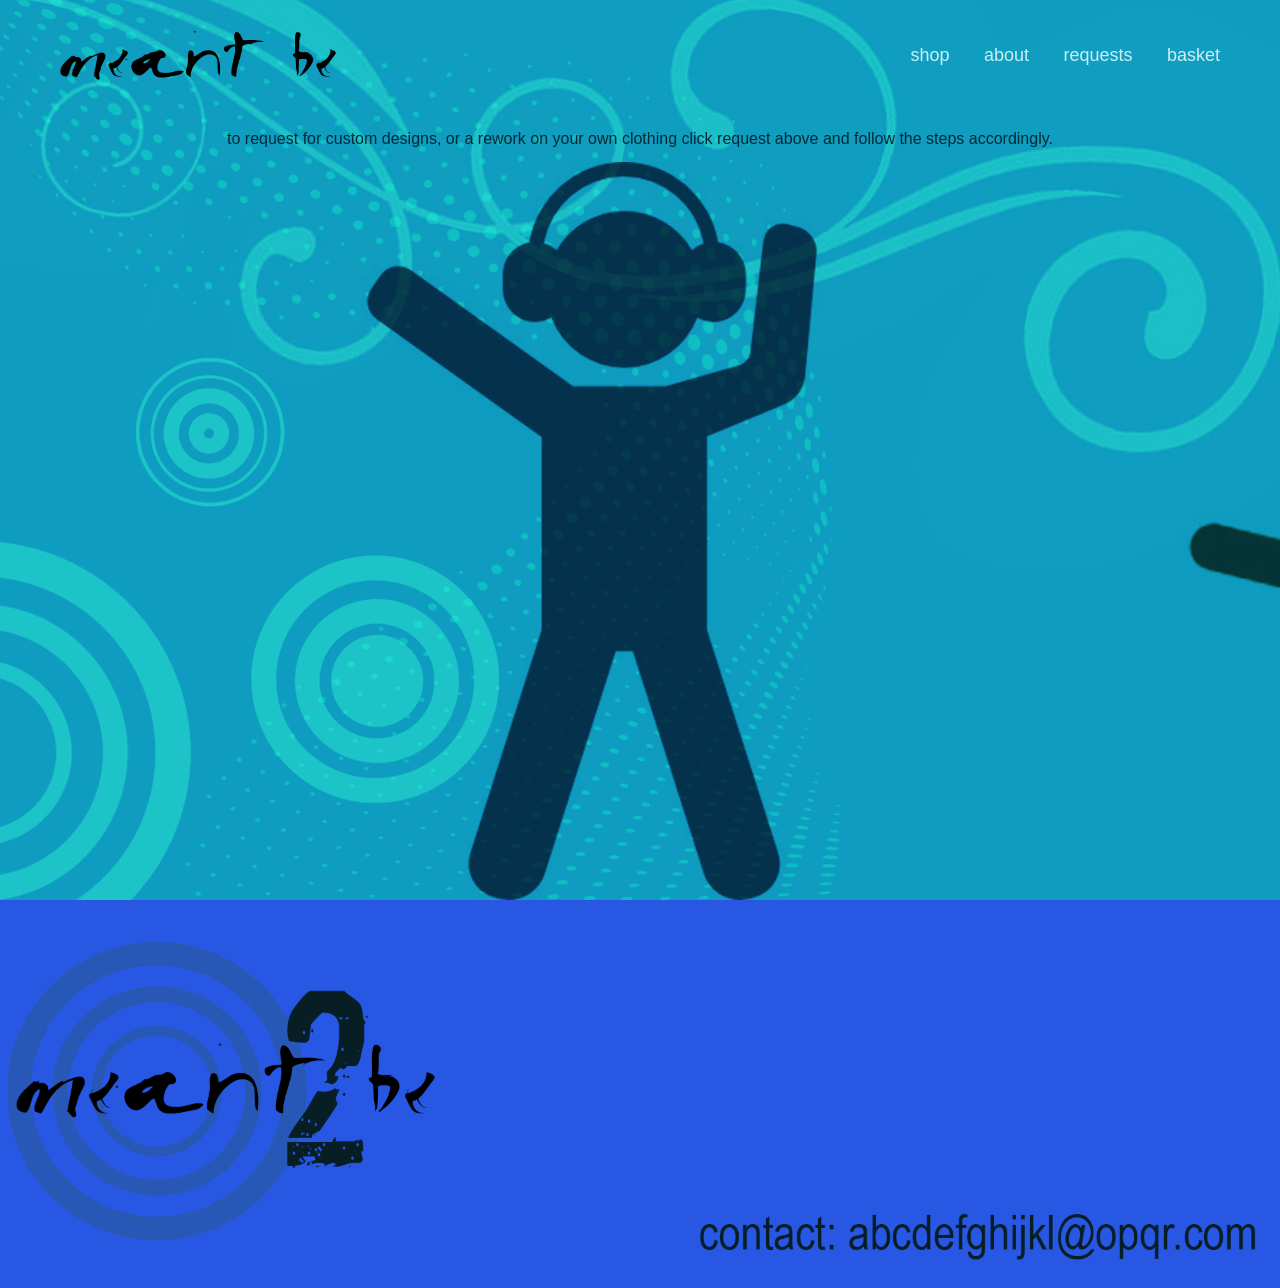
==== test/index.html @ 24d9361c "Refactor hero and footer sections in index.html Updated hero section and footer structure with new c" ====
<!DOCTYPE html>
<html lang="en">
<head>
<meta charset="UTF-8">
<meta name="viewport" content="width=device-width, initial-scale=1.0">
<title>meant2be</title>
<link rel="stylesheet" href="style.css">
</head>
<body>

<!-- HERO -->
<section class="hero">

  <img src="background.png" class="bg">

  <!-- HEADER -->
  <header>
    <img src="logo.png" class="logo-img">

    <nav>
      <a href="shop.html">shop</a>
      <a href="about.html">about</a>
      <a href="requests.html">requests</a>
      <a href="basket.html">basket</a>
    </nav>
  </header>

  <!-- TEXT -->
  <p class="hero-text">
    to request for custom designs, or a rework on your own clothing click request above and follow the steps accordingly.
  </p>

  <!-- FIGURES -->
  <div class="figures">
    <img src="figure1.png" class="figure-left">
    <img src="figure2.png" class="figure-center">
    <img src="figure3.png" class="figure-right">
  </div>

</section>


<!-- FOOTER (CLEAN) -->
<section class="footer"></section>


<script>
const footer = document.querySelector('.footer');

function revealFooter() {
  const trigger = window.innerHeight * 0.85;
  const footerTop = footer.getBoundingClientRect().top;

  if (footerTop < trigger) {
    footer.classList.add('show');
  }
}

window.addEventListener('scroll', revealFooter);
window.addEventListener('load', revealFooter);
</script>
  <script src="main.js"></script>
</body>
</html>
---- test/style.css ----
/* RESET */
* {
  margin: 0;
  padding: 0;
  box-sizing: border-box;
  font-family: Arial, sans-serif;
}

html {
  scroll-behavior: smooth;
}

body {
  margin: 0;
  overflow-x: hidden;
  background: #305ccf;
}

section {
  margin: 0;
  padding: 0;
  display: block;
}


/* HERO */
.hero {
  height: 100vh;
  position: relative;
  overflow: hidden;
}

.bg {
  position: absolute;
  width: 100%;
  height: 100%;
  object-fit: cover;
  z-index: 0;
}


/* HEADER */
header {
  position: relative;
  z-index: 2;
  display: flex;
  justify-content: space-between;
  align-items: center;
  padding: 30px 60px;
}

.logo-img {
  height: 50px;
}

nav a {
  margin-left: 30px;
  text-decoration: none;
  color: #cceff5;
  font-size: 18px;
}

nav a:hover {
  color: white;
}


/* HERO TEXT */
.hero-text {
  position: relative;
  z-index: 2;
  text-align: center;
  margin-top: 20px;
  width: 80%;
  margin-left: auto;
  margin-right: auto;
  color: #002b36;
}


/* FIGURES (FIXED POSITIONING) */
.figures {
  position: absolute;
  bottom: 0;
  width: 100%;

  display: flex;
  justify-content: center;   /* center them */
  align-items: flex-end;
  gap: 80px;                 /* control spacing */

  padding: 0 5%;
}

.figures img {
  height: 82vh;              /* larger figures */
  max-height: 900px;
  mix-blend-mode: multiply;
}

/* Fine tuning positions */
.figures img:first-child {
  transform: translateX(40px);
}

.figures img:last-child {
  transform: translateX(-40px);
}


/* FOOTER */
.footer {
  position: relative;
  width: 100%;

  background: url("bottom.png") no-repeat center;
  background-size: cover;   /* ensures full image visible */

  height: calc(100vw * 0.303); /* 1980x600 ratio */

  opacity: 0;
  transform: translateY(40px);
  transition: all 0.8s ease;

  overflow: hidden;
}

.footer.show {
  opacity: 1;
  transform: translateY(0);
}


/* MOBILE */
@media (max-width: 768px) {

  header {
    flex-direction: column;
    gap: 10px;
    padding: 20px;
  }

  nav a {
    margin: 0 10px;
    font-size: 16px;
  }

  .hero-text {
    width: 90%;
    font-size: 14px;
  }

  .figures img {
    height: 32vh;
  }

  .figures {
    gap: 30px;
  }
}
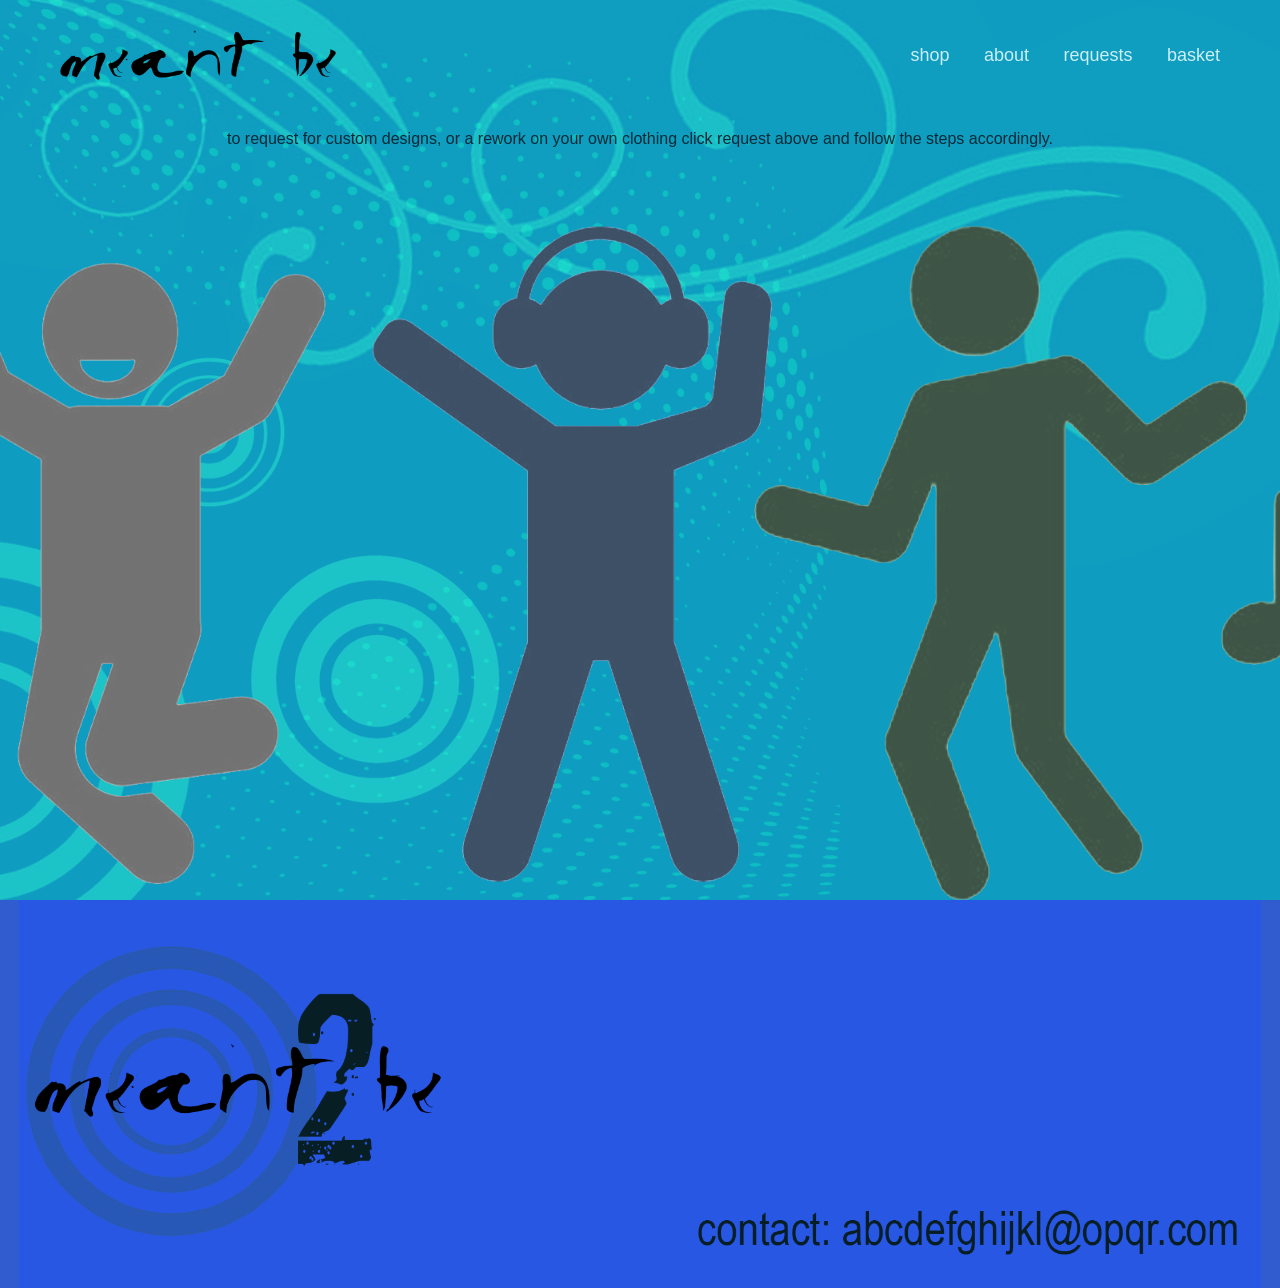
==== commit f5f588e5: "Remove unused images from index.html Removed figure1 and figure3 images from the HTML." ====
--- a/test/index.html
+++ b/test/index.html
@@ -32,9 +32,7 @@
 
   <!-- FIGURES -->
   <div class="figures">
-    <img src="figure1.png" class="figure-left">
     <img src="figure2.png" class="figure-center">
-    <img src="figure3.png" class="figure-right">
   </div>
 
 </section>
--- a/test/style.css
+++ b/test/style.css
@@ -6,20 +6,13 @@
   font-family: Arial, sans-serif;
 }
 
-html {
-  scroll-behavior: smooth;
-}
-
 body {
-  margin: 0;
   overflow-x: hidden;
   background: #305ccf;
 }
 
-section {
-  margin: 0;
-  padding: 0;
-  display: block;
+html {
+  scroll-behavior: smooth;
 }
 
 
@@ -78,51 +71,68 @@
 }
 
 
-/* FIGURES (FIXED POSITIONING) */
 .figures {
   position: absolute;
   bottom: 0;
   width: 100%;
 
   display: flex;
-  justify-content: center;   /* center them */
+  justify-content: center;  
   align-items: flex-end;
-  gap: 80px;                 /* control spacing */
+  gap: 80px;             
 
   padding: 0 5%;
 }
 
 .figures img {
-  height: 82vh;              /* larger figures */
-  max-height: 900px;
-  mix-blend-mode: multiply;
+  height: 75vh;        
+  max-height: 700px;
+
+  width: auto;
+  object-fit: contain;
+
+  display: block;
 }
 
-/* Fine tuning positions */
-.figures img:first-child {
-  transform: translateX(40px);
+.figure-center {
+  position: absolute;
+  bottom: 0;
+  left: 50%;
+  transform: translateX(-50%);
+  height: 82vh;
+  max-height: 900px;
 }
 
-.figures img:last-child {
-  transform: translateX(-40px);
+/* LEFT FIGURE */
+.figure-left {
+  position: absolute;
+  bottom: 0;
+  left: 18%;
+  height: 82vh;
+  max-height: 900px;
+}
+
+/* RIGHT FIGURE */
+.figure-right {
+  position: absolute;
+  bottom: 0;
+  right: 18%;
+  height: 82vh;
+  max-height: 900px;
 }
 
 
-/* FOOTER */
+/* FOOTER (🔥 CLEAN FIX) */
 .footer {
-  position: relative;
   width: 100%;
+  height: calc(100vw * 0.303);
 
   background: url("bottom.png") no-repeat center;
-  background-size: cover;   /* ensures full image visible */
-
-  height: calc(100vw * 0.303); /* 1980x600 ratio */
+  background-size: contain;
 
   opacity: 0;
   transform: translateY(40px);
   transition: all 0.8s ease;
-
-  overflow: hidden;
 }
 
 .footer.show {
@@ -150,11 +160,9 @@
     font-size: 14px;
   }
 
-  .figures img {
+  .figure-left,
+  .figure-center,
+  .figure-right {
     height: 32vh;
   }
-
-  .figures {
-    gap: 30px;
-  }
 }
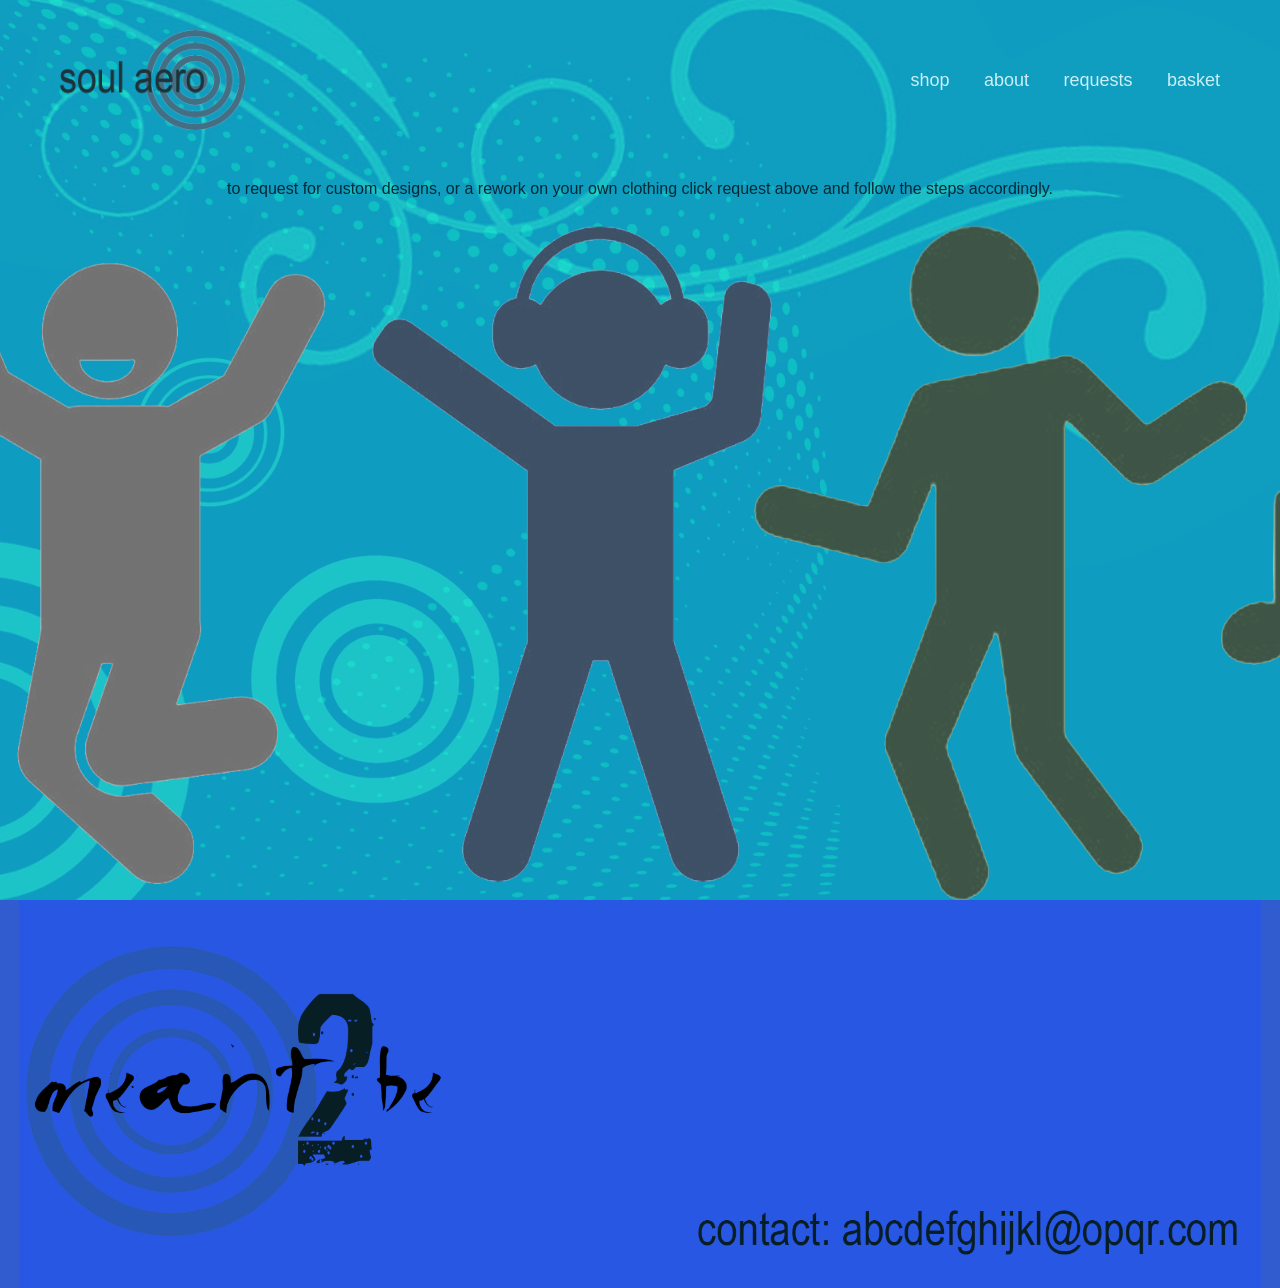
==== commit 6633e613: "Add files via upload" ====
--- a/test/index.html
+++ b/test/index.html
@@ -8,12 +8,12 @@
 </head>
 <body>
 
-<!-- HERO -->
+
 <section class="hero">
 
   <img src="background.png" class="bg">
 
-  <!-- HEADER -->
+
   <header>
     <img src="logo.png" class="logo-img">
 
@@ -25,12 +25,12 @@
     </nav>
   </header>
 
-  <!-- TEXT -->
+  
   <p class="hero-text">
     to request for custom designs, or a rework on your own clothing click request above and follow the steps accordingly.
   </p>
 
-  <!-- FIGURES -->
+ 
   <div class="figures">
     <img src="figure2.png" class="figure-center">
   </div>
@@ -38,7 +38,7 @@
 </section>
 
 
-<!-- FOOTER (CLEAN) -->
+
 <section class="footer"></section>
 
 
--- a/test/style.css
+++ b/test/style.css
@@ -43,7 +43,7 @@
 }
 
 .logo-img {
-  height: 50px;
+  height: 100px;
 }
 
 nav a {
@@ -86,39 +86,12 @@
 
 .figures img {
   height: 75vh;        
-  max-height: 700px;
+  max-height: 1700px;
 
   width: auto;
   object-fit: contain;
 
   display: block;
-}
-
-.figure-center {
-  position: absolute;
-  bottom: 0;
-  left: 50%;
-  transform: translateX(-50%);
-  height: 82vh;
-  max-height: 900px;
-}
-
-/* LEFT FIGURE */
-.figure-left {
-  position: absolute;
-  bottom: 0;
-  left: 18%;
-  height: 82vh;
-  max-height: 900px;
-}
-
-/* RIGHT FIGURE */
-.figure-right {
-  position: absolute;
-  bottom: 0;
-  right: 18%;
-  height: 82vh;
-  max-height: 900px;
 }
 
 
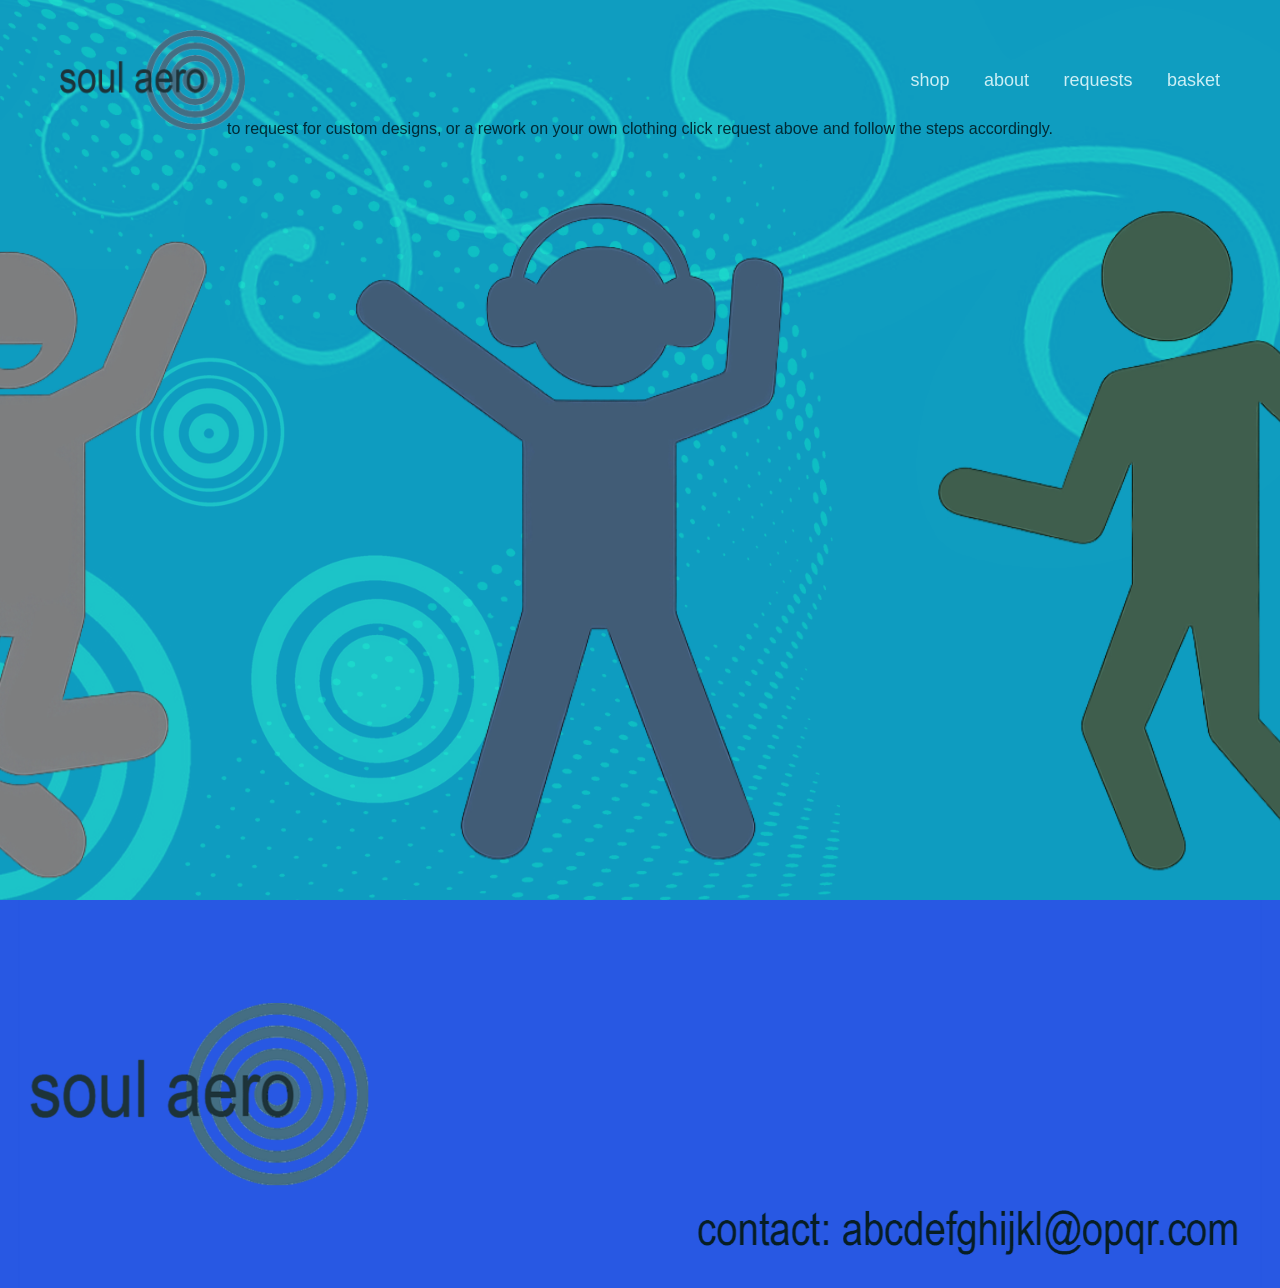
==== commit 49489349: "Add files via upload" ====
--- a/test/index.html
+++ b/test/index.html
@@ -3,7 +3,7 @@
 <head>
 <meta charset="UTF-8">
 <meta name="viewport" content="width=device-width, initial-scale=1.0">
-<title>meant2be</title>
+<title>soulaero</title>
 <link rel="stylesheet" href="style.css">
 </head>
 <body>
@@ -15,47 +15,110 @@
 
 
   <header>
-    <img src="logo.png" class="logo-img">
+    <img src="logo.png" class="logo-img reveal" data-delay="0.1">
 
     <nav>
-      <a href="shop.html">shop</a>
-      <a href="about.html">about</a>
-      <a href="requests.html">requests</a>
-      <a href="basket.html">basket</a>
+      <a href="shop.html" class="reveal" data-delay="0.2">shop</a>
+      <a href="about.html" class="reveal" data-delay="0.3">about</a>
+      <a href="requests.html" class="reveal" data-delay="0.4">requests</a>
+      <a href="basket.html" class="reveal" data-delay="0.5">basket</a>
     </nav>
   </header>
 
   
-  <p class="hero-text">
+  <p class="hero-text reveal">
     to request for custom designs, or a rework on your own clothing click request above and follow the steps accordingly.
   </p>
 
  
   <div class="figures">
-    <img src="figure2.png" class="figure-center">
+    <img src="figure2.png" class="figure-item reveal" data-delay="0">
+    <img src="figure3.png" class="figure-item reveal" data-delay="0.5">
+    <img src="figure4.png" class="figure-item reveal" data-delay="1">
   </div>
 
 </section>
 
 
 
-<section class="footer"></section>
+<section class="footer reveal"></section>
 
 
 <script>
-const footer = document.querySelector('.footer');
+  const reveals = document.querySelectorAll('.reveal');
 
-function revealFooter() {
-  const trigger = window.innerHeight * 0.85;
-  const footerTop = footer.getBoundingClientRect().top;
+  reveals.forEach((el, i) => {
+    const dataDelay = parseFloat(el.dataset.delay);
+    const delay = Number.isFinite(dataDelay) ? dataDelay : i * 0.14;
+    el.style.setProperty('--delay', `${delay}s`);
+  });
 
-  if (footerTop < trigger) {
-    footer.classList.add('show');
+  function initRevealOnLoad() {
+    reveals.forEach((el) => {
+      el.classList.add('visible');
+    });
   }
-}
 
-window.addEventListener('scroll', revealFooter);
-window.addEventListener('load', revealFooter);
+  const observer = new IntersectionObserver((entries) => {
+    entries.forEach((entry) => {
+      const el = entry.target;
+      const dataDelay = parseFloat(el.dataset.delay) || 0;
+
+      if (entry.isIntersecting) {
+        clearTimeout(el._revealTimeout);
+        el._revealTimeout = setTimeout(() => {
+          el.classList.add('visible');
+        }, dataDelay * 1000);
+      } else {
+        clearTimeout(el._revealTimeout);
+        el.classList.remove('visible');
+      }
+    });
+  }, {
+    threshold: 0.2,
+  });
+
+  reveals.forEach((el) => observer.observe(el));
+  window.addEventListener('load', initRevealOnLoad);
+
+  // Mobile figure carousel
+  if (window.innerWidth <= 768) {
+    const figures = document.querySelector('.figures');
+    const items = document.querySelectorAll('.figure-item');
+    let currentIndex = 1; // start with middle figure (figure3)
+
+    figures.style.transform = `translateX(-${currentIndex * 100}%)`;
+
+    let startX = 0;
+    let isDragging = false;
+
+    figures.addEventListener('touchstart', (e) => {
+      startX = e.touches[0].clientX;
+      isDragging = true;
+    });
+
+    figures.addEventListener('touchmove', (e) => {
+      if (!isDragging) return;
+      e.preventDefault(); // prevent scroll
+    });
+
+    figures.addEventListener('touchend', (e) => {
+      if (!isDragging) return;
+      const endX = e.changedTouches[0].clientX;
+      const diff = startX - endX;
+      if (Math.abs(diff) > 50) { // swipe threshold
+        if (diff > 0) {
+          // swipe left, next figure
+          currentIndex = (currentIndex + 1) % items.length;
+        } else {
+          // swipe right, prev figure
+          currentIndex = (currentIndex - 1 + items.length) % items.length;
+        }
+      }
+      figures.style.transform = `translateX(-${currentIndex * 100}%)`;
+      isDragging = false;
+    });
+  }
 </script>
   <script src="main.js"></script>
 </body>
--- a/test/style.css
+++ b/test/style.css
@@ -1,4 +1,3 @@
-/* RESET */
 * {
   margin: 0;
   padding: 0;
@@ -8,7 +7,7 @@
 
 body {
   overflow-x: hidden;
-  background: #305ccf;
+  background: #2858e3;
 }
 
 html {
@@ -16,7 +15,7 @@
 }
 
 
-/* HERO */
+
 .hero {
   height: 100vh;
   position: relative;
@@ -32,7 +31,7 @@
 }
 
 
-/* HEADER */
+
 header {
   position: relative;
   z-index: 2;
@@ -58,12 +57,12 @@
 }
 
 
-/* HERO TEXT */
+
 .hero-text {
   position: relative;
   z-index: 2;
   text-align: center;
-  margin-top: 20px;
+  margin-top: -40px;
   width: 80%;
   margin-left: auto;
   margin-right: auto;
@@ -77,25 +76,54 @@
   width: 100%;
 
   display: flex;
-  justify-content: center;  
+  justify-content: center;
   align-items: flex-end;
-  gap: 80px;             
+  gap: 80px;
 
   padding: 0 5%;
 }
 
-.figures img {
-  height: 75vh;        
-  max-height: 1700px;
-
+.figure-item {
+  height: 80vh;
+  max-height: 120000px;
   width: auto;
   object-fit: contain;
-
   display: block;
 }
 
-
-/* FOOTER (🔥 CLEAN FIX) */
+.figures img {
+  display: block;
+}
+
+
+
+@keyframes slideUpFade {
+  0% {
+    opacity: 0;
+    transform: translateY(40px) scale(0.98);
+  }
+  60% {
+    opacity: 0.9;
+    transform: translateY(-6px) scale(1.02);
+  }
+  100% {
+    opacity: 1;
+    transform: translateY(0) scale(1);
+  }
+}
+
+.reveal {
+  opacity: 0;
+  transform: translateY(40px) scale(0.98);
+  transition: opacity 0.65s ease var(--delay, 0s), transform 0.65s ease var(--delay, 0s);
+  will-change: opacity, transform;
+}
+
+.reveal.visible {
+  opacity: 1;
+  transform: translateY(0) scale(1);
+}
+
 .footer {
   width: 100%;
   height: calc(100vw * 0.303);
@@ -108,34 +136,90 @@
   transition: all 0.8s ease;
 }
 
-.footer.show {
-  opacity: 1;
-  transform: translateY(0);
-}
-
-
-/* MOBILE */
+
 @media (max-width: 768px) {
+
+  body {
+    background: #2858e3;
+  }
 
   header {
     flex-direction: column;
-    gap: 10px;
-    padding: 20px;
+    gap: 8px;
+    padding: 14px 16px;
+  }
+
+  .logo-img {
+    height: 70px;
+    max-width: 90%;
+    object-fit: contain;
+  }
+
+  nav {
+    width: 100%;
+    display: flex;
+    justify-content: center;
+    flex-wrap: wrap;
+    gap: 8px;
   }
 
   nav a {
-    margin: 0 10px;
-    font-size: 16px;
+    margin: 0;
+    font-size: 14px;
+    padding: 4px 8px;
+    min-width: 65px;
+    text-align: center;
+    background: rgba(255,255,255,0.1);
+    border-radius: 8px;
   }
 
   .hero-text {
-    width: 90%;
-    font-size: 14px;
-  }
-
-  .figure-left,
-  .figure-center,
-  .figure-right {
-    height: 32vh;
-  }
-}
+    margin-top: -8px;
+    width: 92%;
+    font-size: 12px;
+    line-height: 1.4;
+    padding: 0 6px;
+  }
+
+  .figures {
+    position: absolute;
+    bottom: 0;
+    max-height: 55vh;
+    gap: 16px;
+    padding: 0 10px;
+    justify-content: space-between;
+    overflow: hidden;
+    width: 100%;
+    display: flex;
+    transition: transform 0.3s ease;
+  }
+
+  .figure-item {
+    height: 52vh;
+    max-height: 260px;
+    width: 100%;
+    flex-shrink: 0;
+    object-fit: contain;
+  }
+
+  .footer {
+    height: calc(100vw * 0.35);
+  }
+}
+
+@media (min-width: 769px) {
+  .figures {
+    overflow: visible !important;
+    max-height: none !important;
+    gap: 80px !important;
+    padding: 0 5% !important;
+    justify-content: center !important;
+    transform: none !important;
+  }
+  .figure-item {
+    width: auto !important;
+    height: 80vh !important;
+    max-height: 120000px !important;
+    flex-shrink: 1 !important;
+  }
+}
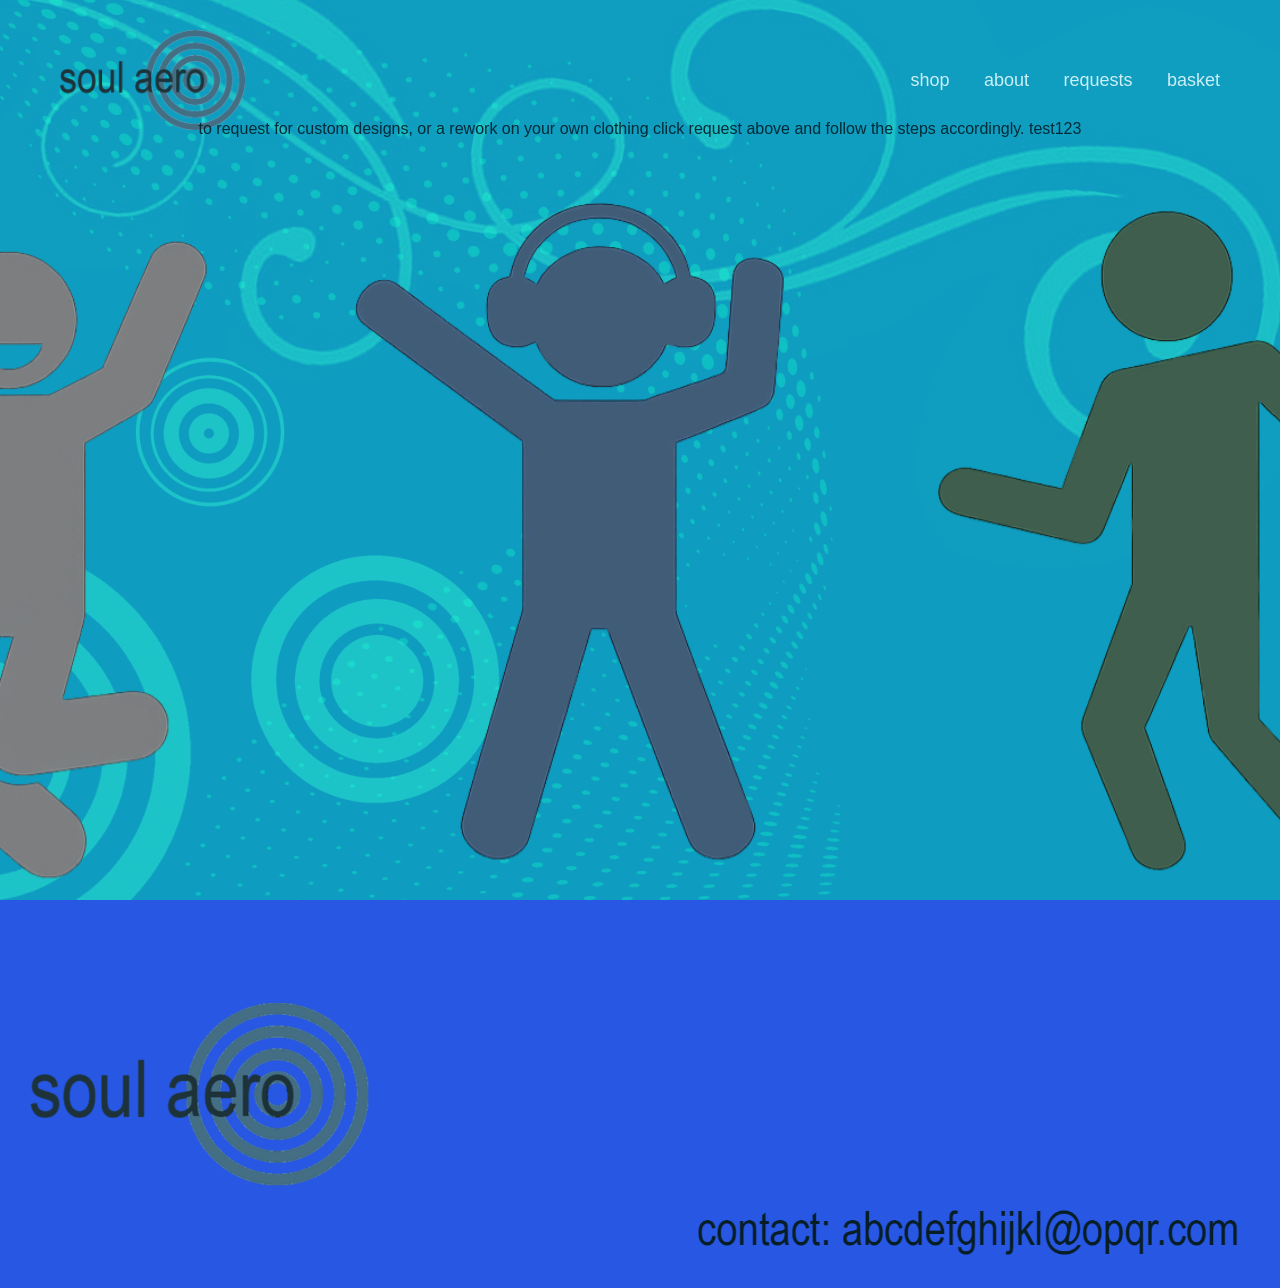
==== commit d46ce3cd: "test" ====
--- a/test/index.html
+++ b/test/index.html
@@ -28,7 +28,13 @@
   
   <p class="hero-text reveal">
     to request for custom designs, or a rework on your own clothing click request above and follow the steps accordingly.
+    test123
   </p>
+
+  <div class="figures-carousel-controls" aria-label="Figure carousel controls">
+    <button type="button" class="figure-arrow figure-arrow-left" aria-label="Show previous figure">&#10094;</button>
+    <button type="button" class="figure-arrow figure-arrow-right" aria-label="Show next figure">&#10095;</button>
+  </div>
 
  
   <div class="figures">
@@ -81,42 +87,98 @@
   reveals.forEach((el) => observer.observe(el));
   window.addEventListener('load', initRevealOnLoad);
 
-  // Mobile figure carousel
-  if (window.innerWidth <= 768) {
-    const figures = document.querySelector('.figures');
-    const items = document.querySelectorAll('.figure-item');
-    let currentIndex = 1; // start with middle figure (figure3)
+  const figures = document.querySelector('.figures');
+  const items = Array.from(document.querySelectorAll('.figure-item'));
+  const prevFigureBtn = document.querySelector('.figure-arrow-left');
+  const nextFigureBtn = document.querySelector('.figure-arrow-right');
+  const mobileCarouselQuery = window.matchMedia('(max-width: 768px)');
 
-    figures.style.transform = `translateX(-${currentIndex * 100}%)`;
-
+  if (figures && items.length > 0) {
+    let currentIndex = Math.min(1, items.length - 1);
     let startX = 0;
     let isDragging = false;
+    let isAnimating = false;
+
+    const syncFigureRevealState = () => {
+      if (mobileCarouselQuery.matches) {
+        items.forEach((item) => {
+          item.classList.add('visible');
+          observer.unobserve(item);
+        });
+      } else {
+        items.forEach((item) => {
+          observer.observe(item);
+        });
+      }
+    };
+
+    const updateFigurePosition = () => {
+      if (!mobileCarouselQuery.matches) {
+        figures.style.transform = '';
+        return;
+      }
+
+      figures.style.transform = `translateX(-${currentIndex * 100}%)`;
+    };
+
+    const showNextFigure = () => {
+      if (!mobileCarouselQuery.matches || isAnimating) return;
+      isAnimating = true;
+      currentIndex = (currentIndex + 1) % items.length;
+      updateFigurePosition();
+      setTimeout(() => { isAnimating = false; }, 500);
+    };
+
+    const showPreviousFigure = () => {
+      if (!mobileCarouselQuery.matches || isAnimating) return;
+      isAnimating = true;
+      currentIndex = (currentIndex - 1 + items.length) % items.length;
+      updateFigurePosition();
+      setTimeout(() => { isAnimating = false; }, 500);
+    };
 
     figures.addEventListener('touchstart', (e) => {
+      if (!mobileCarouselQuery.matches) return;
       startX = e.touches[0].clientX;
       isDragging = true;
+    }, { passive: true });
+
+    figures.addEventListener('touchmove', (e) => {
+      if (!mobileCarouselQuery.matches || !isDragging) return;
+      e.preventDefault();
+    }, { passive: false });
+
+    figures.addEventListener('touchend', (e) => {
+      if (!mobileCarouselQuery.matches || !isDragging) return;
+
+      const endX = e.changedTouches[0].clientX;
+      const diff = startX - endX;
+
+      if (!isAnimating && Math.abs(diff) > 50) {
+        if (diff > 0) {
+          showNextFigure();
+        } else {
+          showPreviousFigure();
+        }
+      }
+
+      isDragging = false;
     });
 
-    figures.addEventListener('touchmove', (e) => {
-      if (!isDragging) return;
-      e.preventDefault(); // prevent scroll
-    });
+    if (prevFigureBtn) {
+      prevFigureBtn.addEventListener('click', showPreviousFigure);
+    }
 
-    figures.addEventListener('touchend', (e) => {
-      if (!isDragging) return;
-      const endX = e.changedTouches[0].clientX;
-      const diff = startX - endX;
-      if (Math.abs(diff) > 50) { // swipe threshold
-        if (diff > 0) {
-          // swipe left, next figure
-          currentIndex = (currentIndex + 1) % items.length;
-        } else {
-          // swipe right, prev figure
-          currentIndex = (currentIndex - 1 + items.length) % items.length;
-        }
-      }
-      figures.style.transform = `translateX(-${currentIndex * 100}%)`;
-      isDragging = false;
+    if (nextFigureBtn) {
+      nextFigureBtn.addEventListener('click', showNextFigure);
+    }
+
+    syncFigureRevealState();
+    updateFigurePosition();
+    window.addEventListener('resize', updateFigurePosition);
+    mobileCarouselQuery.addEventListener('change', () => {
+      syncFigureRevealState();
+      updateFigurePosition();
     });
   }
 </script>
--- a/test/style.css
+++ b/test/style.css
@@ -69,6 +69,14 @@
   color: #002b36;
 }
 
+.figures-carousel-controls {
+  display: none;
+}
+
+.figure-arrow {
+  display: none;
+}
+
 
 .figures {
   position: absolute;
@@ -184,22 +192,64 @@
   .figures {
     position: absolute;
     bottom: 0;
-    max-height: 55vh;
-    gap: 16px;
-    padding: 0 10px;
-    justify-content: space-between;
-    overflow: hidden;
+    max-height: 100vh;
+    gap: 0;
+    padding: 0;
+    justify-content: flex-start;
+    overflow: visible;
     width: 100%;
     display: flex;
     transition: transform 0.3s ease;
   }
 
+  .figures-carousel-controls {
+    position: absolute;
+    left: 0;
+    right: 0;
+    bottom: 24px;
+    z-index: 3;
+    display: flex;
+    justify-content: space-between;
+    align-items: center;
+    padding: 0 10px;
+    pointer-events: none;
+  }
+
+  .figure-arrow {
+    display: inline-flex;
+    align-items: center;
+    justify-content: center;
+    width: 40px;
+    height: 40px;
+    border: 0;
+    border-radius: 999px;
+    font-size: 24px;
+    line-height: 1;
+    color: #ffffff;
+    background: rgba(0, 0, 0, 0.4);
+    backdrop-filter: blur(2px);
+    -webkit-backdrop-filter: blur(2px);
+    cursor: pointer;
+    pointer-events: auto;
+  }
+
+  .figure-arrow:active {
+    transform: scale(0.96);
+  }
+
   .figure-item {
-    height: 52vh;
-    max-height: 260px;
+    height: 100vh;
+    max-height: 460px;
     width: 100%;
     flex-shrink: 0;
     object-fit: contain;
+  }
+
+  .figure-item.reveal,
+  .figure-item.reveal.visible {
+    opacity: 1;
+    transform: none;
+    transition: none;
   }
 
   .footer {
@@ -222,4 +272,9 @@
     max-height: 120000px !important;
     flex-shrink: 1 !important;
   }
-}
+
+  .figures-carousel-controls,
+  .figure-arrow {
+    display: none !important;
+  }
+}
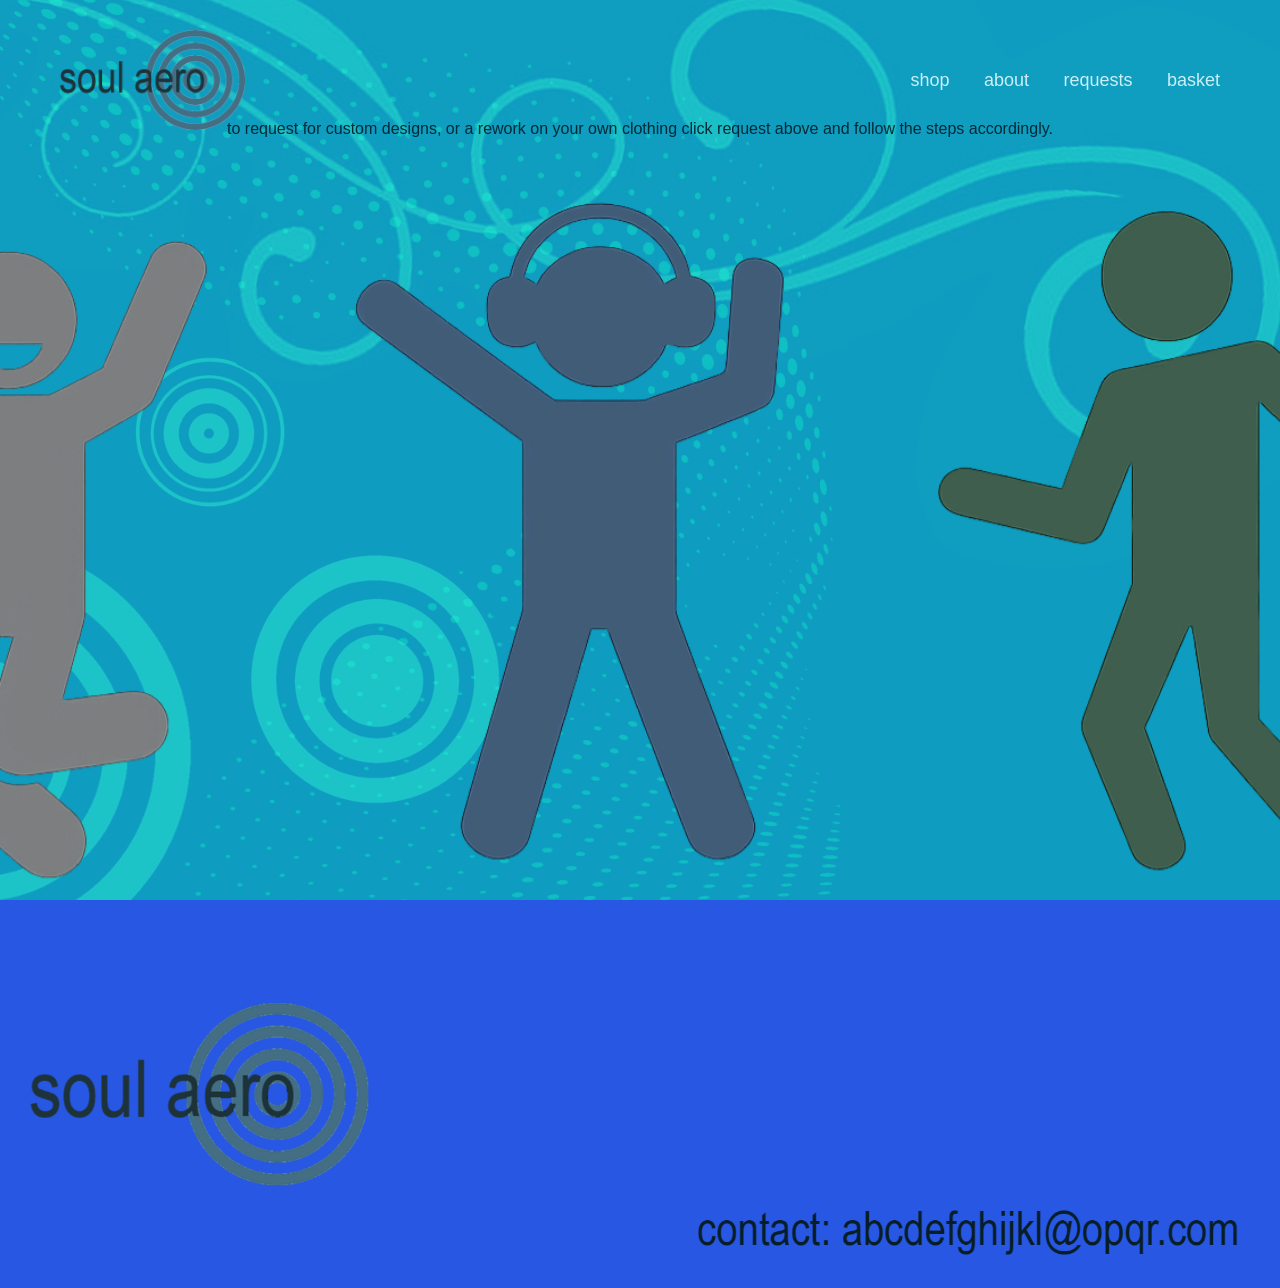
==== commit cf4a5e73: "remove test" ====
--- a/test/index.html
+++ b/test/index.html
@@ -28,7 +28,6 @@
   
   <p class="hero-text reveal">
     to request for custom designs, or a rework on your own clothing click request above and follow the steps accordingly.
-    test123
   </p>
 
   <div class="figures-carousel-controls" aria-label="Figure carousel controls">
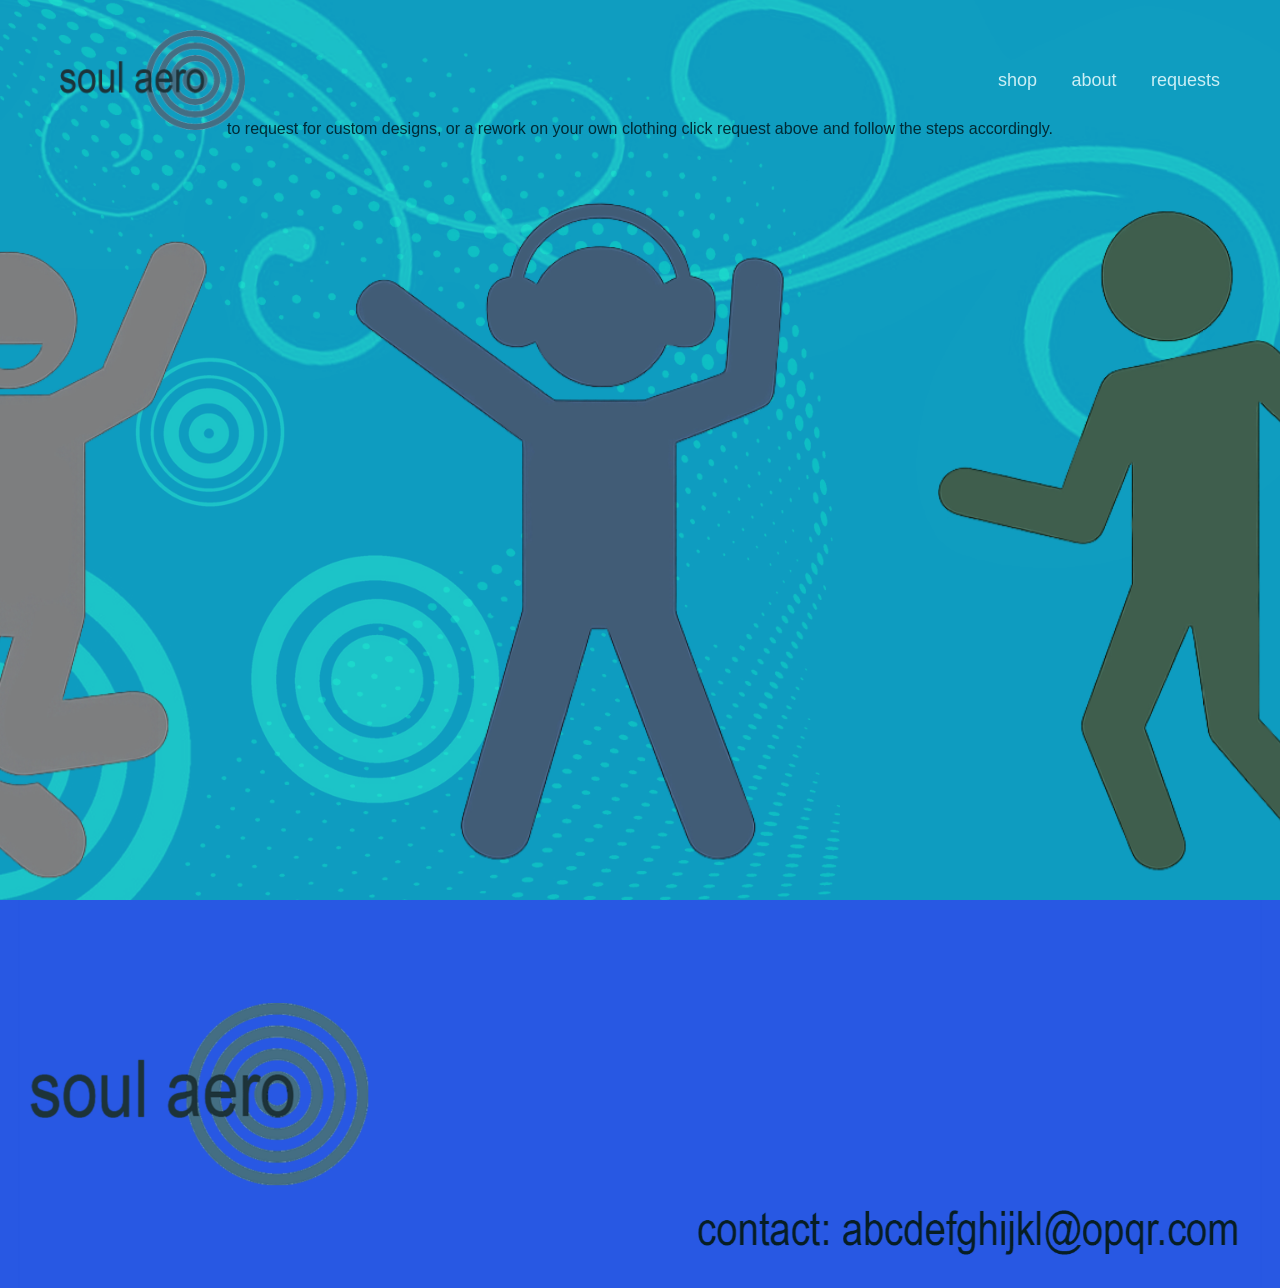
==== commit 853ac320: "Re-did the tabs" ====
--- a/test/index.html
+++ b/test/index.html
@@ -21,7 +21,6 @@
       <a href="shop.html" class="reveal" data-delay="0.2">shop</a>
       <a href="about.html" class="reveal" data-delay="0.3">about</a>
       <a href="requests.html" class="reveal" data-delay="0.4">requests</a>
-      <a href="basket.html" class="reveal" data-delay="0.5">basket</a>
     </nav>
   </header>
 
--- a/test/style.css
+++ b/test/style.css
@@ -12,6 +12,13 @@
 
 html {
   scroll-behavior: smooth;
+}
+
+img {
+  -webkit-user-drag: none;
+  user-drag: none;
+  -webkit-user-select: none;
+  user-select: none;
 }
 
 
